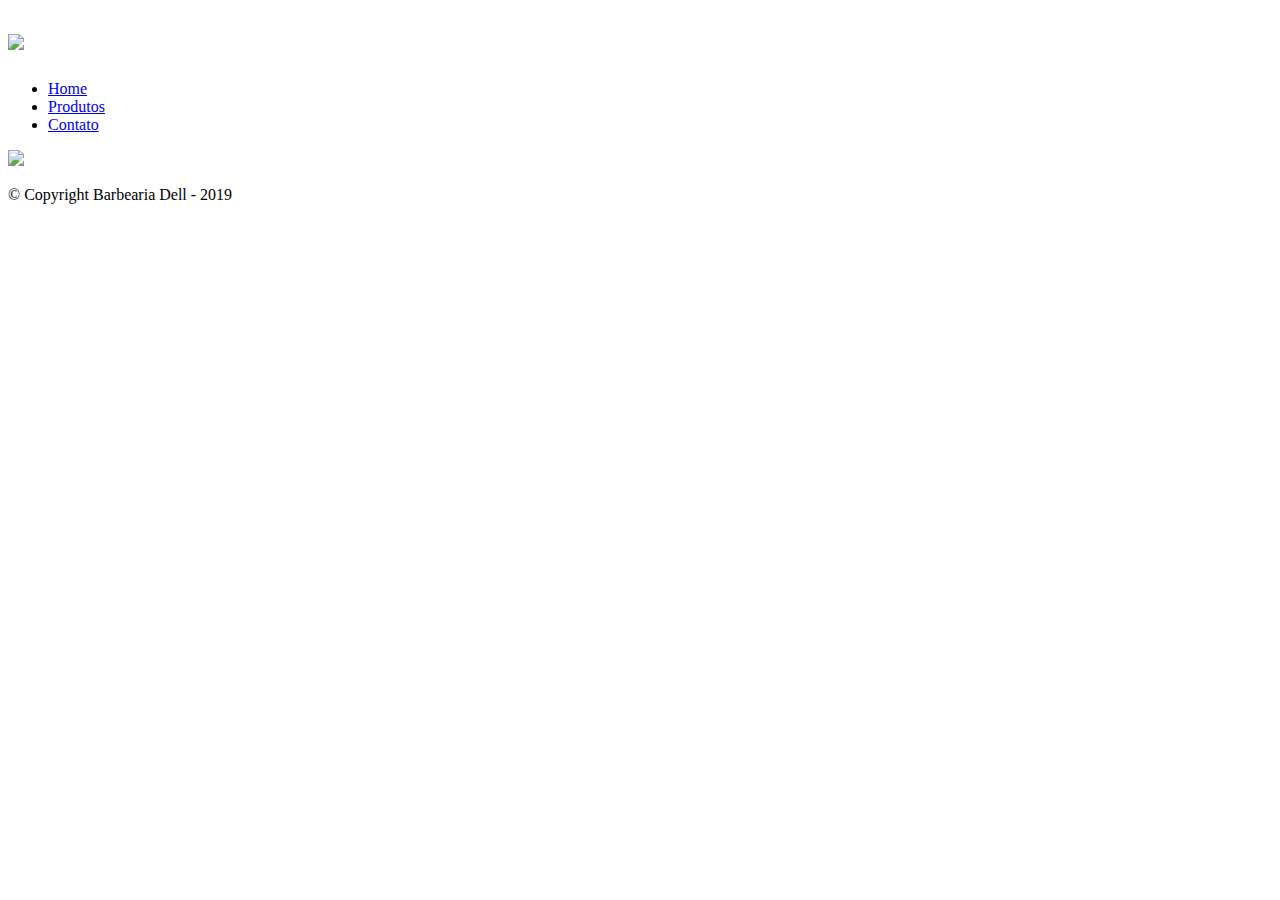
==== contato.html @ e0841093 "Rename information barbearia Dell to contato.html" ====
<!DOCTYPE html>
<html>
    <head>
        <meta charset="UTF-8">
        <title>Contato - Barbearia Dell</title>

        <link rel="stylesheet" href="reset.css">
        <link rel="stylesheet" href="style.css">
    </head>
    <body>
        <header>
            <div class="caixa">
                <h1><img src="logo.png"></h1>

                <nav>
                    <ul>
                        <li><a href="index.html">Home</a></li>
                        <li><a href="produtos.html">Produtos</a></li>
                        <li><a href="contato.html">Contato</a></li>
                    </ul>
                </nav>
            </div>
        </header>

        <footer>
            <img src="logo-branco.png">
            <p class="copyright">&copy; Copyright Barbearia Dell - 2019</p>
        </footer>
    </body>
</html>
---- style.css ----
.enviar {
    width:40%;
    padding: 15px 0;
    background: orange;
    color: white;
    font-weight: bold;
    font-size: 18px;
    border: none;
    border-radius: 5px;
    transition: 1s all;
    cursor: pointer;
}
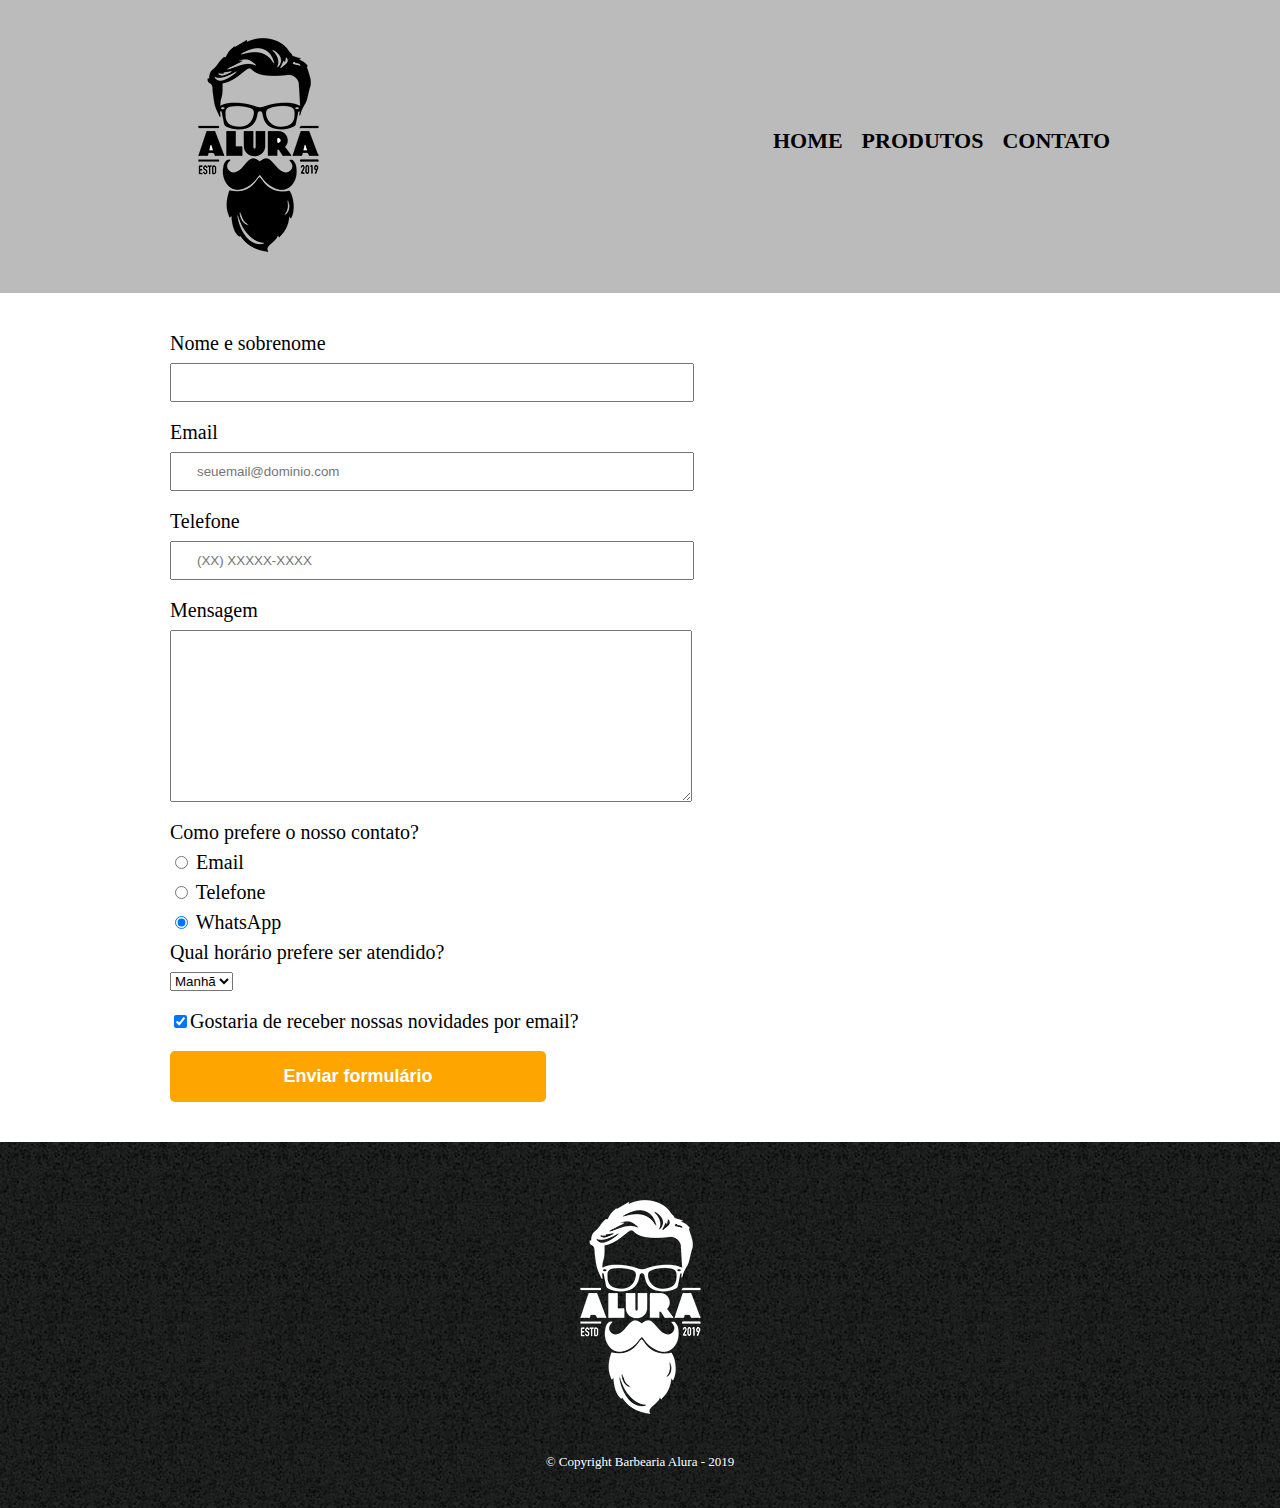
==== commit 5c832340: "Add files via upload" ====
--- a/contato.html
+++ b/contato.html
@@ -1,30 +1,68 @@
-<!DOCTYPE html>
-<html>
-    <head>
-        <meta charset="UTF-8">
-        <title>Contato - Barbearia Dell</title>
-
-        <link rel="stylesheet" href="reset.css">
-        <link rel="stylesheet" href="style.css">
-    </head>
-    <body>
-        <header>
-            <div class="caixa">
-                <h1><img src="logo.png"></h1>
-
-                <nav>
-                    <ul>
-                        <li><a href="index.html">Home</a></li>
-                        <li><a href="produtos.html">Produtos</a></li>
-                        <li><a href="contato.html">Contato</a></li>
-                    </ul>
-                </nav>
-            </div>
-        </header>
-
-        <footer>
-            <img src="logo-branco.png">
-            <p class="copyright">&copy; Copyright Barbearia Dell - 2019</p>
-        </footer>
-    </body>
-</html>
+<!DOCTYPE html>
+<html>
+	<head>
+		<meta charset="UTF-8">
+		<title>Contato - Barbearia Alura</title>
+
+		<link rel="stylesheet" href="reset.css">
+		<link rel="stylesheet" href="style.css">
+	</head>
+	<body>
+		<header>
+			<div class="caixa">
+				<h1><img src="logo.png" alt="Logo da Barbearia Alura"></h1>
+
+				<nav>
+					<ul>
+						<li><a href="index.html">Home</a></li>
+						<li><a href="produtos.html">Produtos</a></li>
+						<li><a href="contato.html">Contato</a></li>
+					</ul>
+				</nav>
+			</div>
+		</header>
+
+		<main>
+			<form>
+				<label for="nomesobrenome">Nome e sobrenome</label>
+				<input type="text" id="nomesobrenome" class="input-padrao" required>
+
+				<label for="email">Email</label>
+				<input type="email" id="email" class="input-padrao" required placeholder="seuemail@dominio.com">
+
+				<label for="telefone">Telefone</label>
+				<input type="tel" id="telefone" class="input-padrao" required placeholder="(XX) XXXXX-XXXX">
+
+				<label for="mensagem">Mensagem</label>
+				<textarea cols="70" rows="10" id="mensagem" class="input-padrao" required></textarea>
+
+				<fieldset>
+					<legend>Como prefere o nosso contato?</legend>
+					<label for="radio-email"><input type="radio" name="contato" value="email" id="radio-email"> Email</label>
+					
+					<label for="radio-telefone"><input type="radio" name="contato" value="telefone" id="radio-telefone"> Telefone</label>
+					
+					<label for="radio-whatsapp"><input type="radio" name="contato" value="whatsapp" id="radio-whatsapp" checked> WhatsApp</label>
+				</fieldset>
+
+				<fieldset>
+					<legend>Qual horário prefere ser atendido?</legend>
+					<select>
+						<option>Manhã</option>
+						<option>Tarde</option>
+						<option>Noite</option>
+					</select>
+				</fieldset>
+
+				<label class="checkbox"><input type="checkbox" checked>Gostaria de receber nossas novidades por email?</label>
+
+				<input type="submit" value="Enviar formulário" class="enviar">
+			</form>
+		</main>
+
+		<footer>
+			<img src="logo-branco.png" alt="Logo da Barbearia Alura">
+			<p class="copyright">&copy; Copyright Barbearia Alura - 2019</p>
+		</footer>
+	</body>
+</html>--- a/style.css
+++ b/style.css
@@ -1,12 +1,135 @@
-.enviar {
-    width:40%;
-    padding: 15px 0;
-    background: orange;
-    color: white;
-    font-weight: bold;
-    font-size: 18px;
-    border: none;
-    border-radius: 5px;
-    transition: 1s all;
-    cursor: pointer;
-}
+header {
+	background: #BBBBBB;
+	padding: 20px 0;
+}
+
+.caixa {
+	position: relative;
+	width: 940px;
+	margin: 0 auto;
+}
+
+nav {
+	position: absolute;
+	top: 110px;
+	right: 0;
+}
+
+nav li {
+	display: inline;
+	margin: 0 0 0 15px;
+}
+
+nav a {
+	text-transform: uppercase;
+	color: #000000;
+	font-weight: bold;
+	font-size: 22px;
+	text-decoration: none;
+}
+
+nav a:hover {
+	color: #C78C19;
+	text-decoration: underline;
+}
+
+.produtos {
+	width: 940px;
+	margin: 0 auto;
+	padding: 50px 0;
+}
+
+.produtos li {
+	display: inline-block;
+	text-align: center;
+	width: 30%;
+	vertical-align: top;
+	margin: 0 1.5%;
+	padding: 30px 20px;
+	box-sizing: border-box;
+	border: 2px solid #000000;
+	border-radius: 10px;
+}
+
+.produtos li:hover {
+	border-color: #C78C19;
+}
+
+.produtos li:active {
+	border-color: #088C19;	
+}
+
+.produtos li:hover h2 {
+	font-size: 34px;
+}
+
+.produtos h2 {
+	font-size: 30px;
+	font-weight: bold;
+}
+
+.produto-descricao {
+	font-size: 18px;
+}
+
+.produto-preco {
+	font-size: 22px;
+	font-weight: bold;
+	margin-top: 10px;
+}
+
+footer {
+	text-align: center;
+	background: url("bg.jpg");
+	padding: 40px 0;
+}
+
+.copyright {
+	color: #FFFFFF;
+	font-size: 13px;
+	margin: 20px 0 0;
+}
+
+main {
+	width: 940px;
+	margin: 0 auto;
+}
+
+form {
+	margin: 40px 0;
+}
+
+form label, form legend {
+	display:block;
+	font-size: 20px;
+	margin: 0 0 10px;
+}
+
+.input-padrao {
+	display: block;
+	margin: 0 0 20px;
+	padding: 10px 25px;
+	width: 50%;
+}
+
+.checkbox {
+	margin: 20px 0;
+}
+
+.enviar {
+	width:40%;
+	padding: 15px 0;
+	background: orange;
+	color: white;
+	font-weight: bold;
+	font-size: 18px;
+	border: none;
+	border-radius: 5px;
+	transition: 1s all;
+	cursor: pointer;
+}
+
+.enviar:hover {
+	background: darkorange;
+	transform: scale(1.2);
+}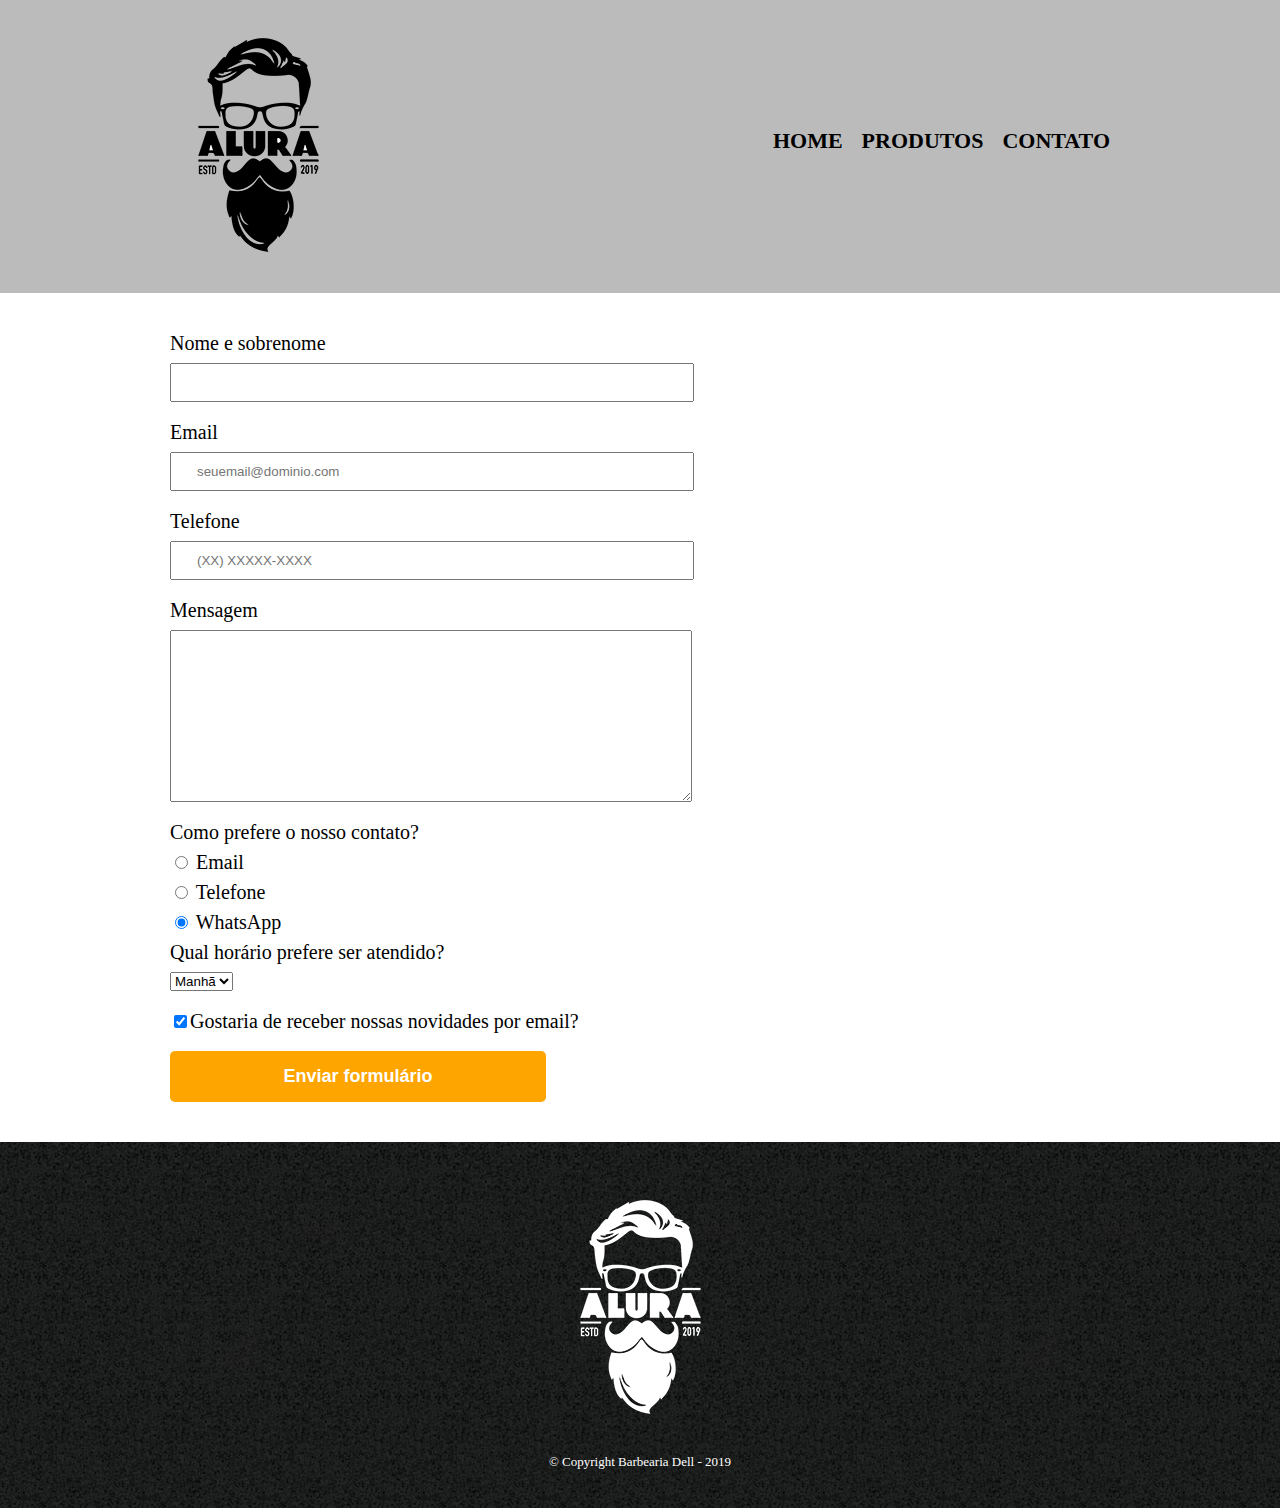
==== commit 996f94d5: "Update contato.html" ====
--- a/contato.html
+++ b/contato.html
@@ -2,7 +2,7 @@
 <html>
 	<head>
 		<meta charset="UTF-8">
-		<title>Contato - Barbearia Alura</title>
+		<title>Contato - Barbearia Dell</title>
 
 		<link rel="stylesheet" href="reset.css">
 		<link rel="stylesheet" href="style.css">
@@ -10,7 +10,7 @@
 	<body>
 		<header>
 			<div class="caixa">
-				<h1><img src="logo.png" alt="Logo da Barbearia Alura"></h1>
+				<h1><img src="logo.png" alt="Logo da Barbearia Dell"></h1>
 
 				<nav>
 					<ul>
@@ -61,8 +61,8 @@
 		</main>
 
 		<footer>
-			<img src="logo-branco.png" alt="Logo da Barbearia Alura">
-			<p class="copyright">&copy; Copyright Barbearia Alura - 2019</p>
+			<img src="logo-branco.png" alt="Logo da Barbearia Dell">
+			<p class="copyright">&copy; Copyright Barbearia Dell - 2019</p>
 		</footer>
 	</body>
-</html>+</html>
